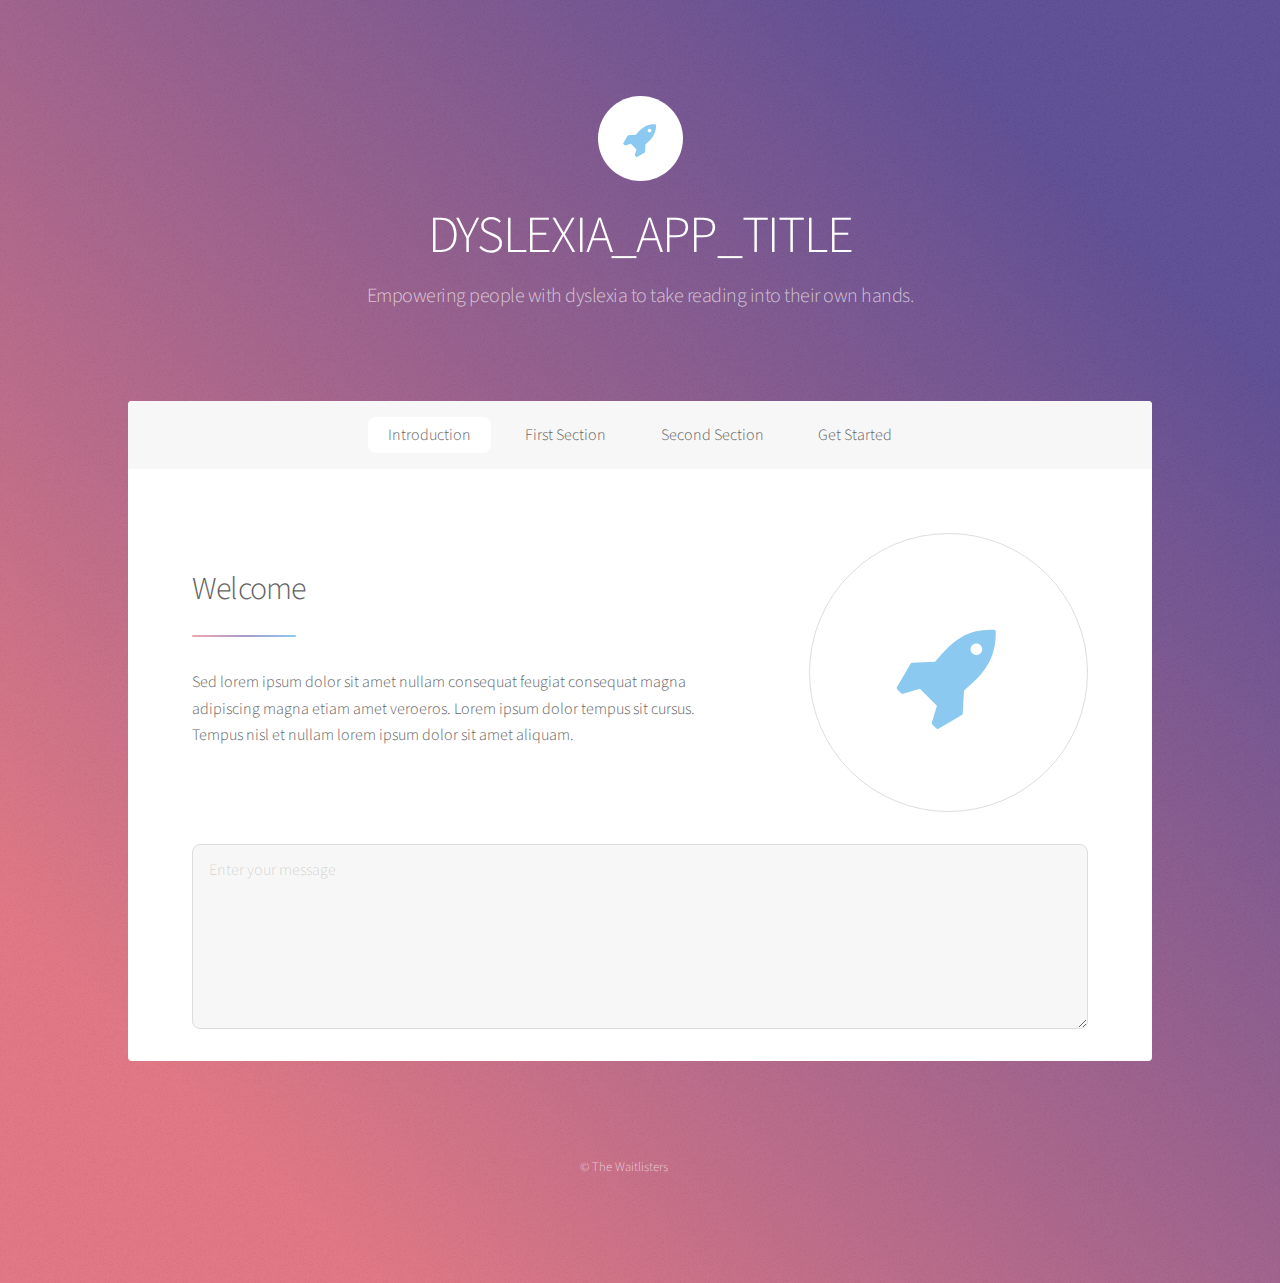
==== app.html @ 15034a8f "Integrated "Identity" template landing page" ====
<!DOCTYPE HTML>
<html>
	<head>
		<title>DYSLEXIA_APP_TITLE</title>
		<meta charset="utf-8" />
		<meta name="viewport" content="width=device-width, initial-scale=1, user-scalable=no" />
		<link rel="stylesheet" href="assets/css/main.css" />
		<noscript><link rel="stylesheet" href="assets/css/noscript.css" /></noscript>
	</head>
	<body class="is-preload">

		<!-- Wrapper -->
			<div id="wrapper">

				<!-- Header -->
					<header id="header" class="alt">
						<span class="logo"><img src="images/logo.svg" alt="" /></span>
						<h1>DYSLEXIA_APP_TITLE</h1>
						<p>Empowering people with dyslexia to take reading into their own hands.</p>
					</header>

				<!-- Nav -->
					<nav id="nav">
						<ul>
							<li><a href="#intro" class="active">Introduction</a></li>
							<li><a href="#first">First Section</a></li>
							<li><a href="#second">Second Section</a></li>
							<li><a href="#cta">Get Started</a></li>
						</ul>
					</nav>

				<!-- Main -->
					<div id="main">

						<!-- Introduction -->
							<section id="intro" class="main">
								<div class="spotlight">
									<div class="content">
										<header class="major">
											<h2>Welcome</h2>
										</header>
										<p>Sed lorem ipsum dolor sit amet nullam consequat feugiat consequat magna
										adipiscing magna etiam amet veroeros. Lorem ipsum dolor tempus sit cursus.
										Tempus nisl et nullam lorem ipsum dolor sit amet aliquam.</p>
										<ul class="actions">
											<!-- <li><a href="generic.html" class="button">Learn More</a></li> -->
										</ul>
									</div>
									<span class="image"><img src="images/logo.svg" alt="" /></span>
								</div>
								<div class="col-12">
									<textarea name="demo-message" id="demo-message" placeholder="Enter your message" rows="6"></textarea>
								</div>
							</section>

					</div>

				<!-- Footer -->
					<footer id="footer">
						<p class="copyright">&copy; The Waitlisters</p>
					</footer>

			</div>

		<!-- Scripts -->
			<script src="assets/js/jquery.min.js"></script>
			<script src="assets/js/jquery.scrollex.min.js"></script>
			<script src="assets/js/jquery.scrolly.min.js"></script>
			<script src="assets/js/browser.min.js"></script>
			<script src="assets/js/breakpoints.min.js"></script>
			<script src="assets/js/util.js"></script>
			<script src="assets/js/main.js"></script>

	</body>
</html>
---- assets/css/main.css ----
@import url(fontawesome-all.min.css);
@import 'https://fonts.googleapis.com/css?family=Source+Sans+Pro:300,400';

/*
	Stellar by HTML5 UP
	html5up.net | @ajlkn
	Free for personal and commercial use under the CCA 3.0 license (html5up.net/license)
*/

html, body, div, span, applet, object,
iframe, h1, h2, h3, h4, h5, h6, p, blockquote,
pre, a, abbr, acronym, address, big, cite,
code, del, dfn, em, img, ins, kbd, q, s, samp,
small, strike, strong, sub, sup, tt, var, b,
u, i, center, dl, dt, dd, ol, ul, li, fieldset,
form, label, legend, table, caption, tbody,
tfoot, thead, tr, th, td, article, aside,
canvas, details, embed, figure, figcaption,
footer, header, hgroup, menu, nav, output, ruby,
section, summary, time, mark, audio, video {
	margin: 0;
	padding: 0;
	border: 0;
	font-size: 100%;
	font: inherit;
	vertical-align: baseline;}

article, aside, details, figcaption, figure,
footer, header, hgroup, menu, nav, section {
	display: block;}

body {
	line-height: 1;
}

ol, ul {
	list-style: none;
}

blockquote, q {
	quotes: none;
}

	blockquote:before, blockquote:after, q:before, q:after {
		content: '';
		content: none;
	}

table {
	border-collapse: collapse;
	border-spacing: 0;
}

body {
	-webkit-text-size-adjust: none;
}

mark {
	background-color: transparent;
	color: inherit;
}

input::-moz-focus-inner {
	border: 0;
	padding: 0;
}

input, select, textarea {
	-moz-appearance: none;
	-webkit-appearance: none;
	-ms-appearance: none;
	appearance: none;
}

/* Basic */

	@-ms-viewport {
		width: device-width;
	}

	body {
		-ms-overflow-style: scrollbar;
	}

	@media screen and (max-width: 480px) {

		html, body {
			min-width: 320px;
		}

	}

	html {
		box-sizing: border-box;
	}

	*, *:before, *:after {
		box-sizing: inherit;
	}

	body {
		background-color: #935d8c;
		background-image: url("images/overlay.png"), -moz-linear-gradient(45deg, #e37682 15%, #5f4d93 85%);
		background-image: url("images/overlay.png"), -webkit-linear-gradient(45deg, #e37682 15%, #5f4d93 85%);
		background-image: url("images/overlay.png"), -ms-linear-gradient(45deg, #e37682 15%, #5f4d93 85%);
		background-image: url("images/overlay.png"), linear-gradient(45deg, #e37682 15%, #5f4d93 85%);
	}

		body.is-preload *, body.is-preload *:before, body.is-preload *:after {
			-moz-animation: none !important;
			-webkit-animation: none !important;
			-ms-animation: none !important;
			animation: none !important;
			-moz-transition: none !important;
			-webkit-transition: none !important;
			-ms-transition: none !important;
			transition: none !important;
		}

/* Type */

	body {
		background-color: #935d8c;
		color: rgba(255, 255, 255, 0.65);
	}

	body, input, select, textarea {
		font-family: "Source Sans Pro", Helvetica, sans-serif;
		font-size: 17pt;
		font-weight: 300;
		line-height: 1.65;
	}

		@media screen and (max-width: 1680px) {

			body, input, select, textarea {
				font-size: 14pt;
			}

		}

		@media screen and (max-width: 1280px) {

			body, input, select, textarea {
				font-size: 12pt;
			}

		}

		@media screen and (max-width: 360px) {

			body, input, select, textarea {
				font-size: 11pt;
			}

		}

	a {
		-moz-transition: color 0.2s ease, border-bottom 0.2s ease;
		-webkit-transition: color 0.2s ease, border-bottom 0.2s ease;
		-ms-transition: color 0.2s ease, border-bottom 0.2s ease;
		transition: color 0.2s ease, border-bottom 0.2s ease;
		text-decoration: none;
		border-bottom: dotted 1px;
		color: inherit;
	}

		a:hover {
			border-bottom-color: transparent;
		}

	strong, b {
		font-weight: 400;
	}

	em, i {
		font-style: italic;
	}

	p {
		margin: 0 0 2em 0;
	}

		p.content {
			-moz-columns: 20em 2;
			-webkit-columns: 20em 2;
			-ms-columns: 20em 2;
			columns: 20em 2;
			-moz-column-gap: 2em;
			-webkit-column-gap: 2em;
			-ms-column-gap: 2em;
			column-gap: 2em;
			text-align: justify;
		}

	h1, h2, h3, h4, h5, h6 {
		font-weight: 300;
		line-height: 1.5;
		margin: 0 0 0.7em 0;
		letter-spacing: -0.025em;
	}

		h1 a, h2 a, h3 a, h4 a, h5 a, h6 a {
			color: inherit;
			text-decoration: none;
		}

	h1 {
		font-size: 2.5em;
		line-height: 1.2;
	}

	h2 {
		font-size: 1.5em;
	}

	h3 {
		font-size: 1.25em;
	}

	h4 {
		font-size: 1.1em;
	}

	h5 {
		font-size: 0.9em;
	}

	h6 {
		font-size: 0.7em;
	}

	@media screen and (max-width: 736px) {

		h1 {
			font-size: 2em;
		}

	}

	sub {
		font-size: 0.8em;
		position: relative;
		top: 0.5em;
	}

	sup {
		font-size: 0.8em;
		position: relative;
		top: -0.5em;
	}

	blockquote {
		border-left: solid 4px;
		font-style: italic;
		margin: 0 0 2em 0;
		padding: 0.5em 0 0.5em 2em;
	}

	code {
		border-radius: 8px;
		border: solid 1px;
		font-family: "Courier New", monospace;
		font-size: 0.9em;
		margin: 0 0.25em;
		padding: 0.25em 0.65em;
	}

	pre {
		-webkit-overflow-scrolling: touch;
		font-family: "Courier New", monospace;
		font-size: 0.9em;
		margin: 0 0 2em 0;
	}

		pre code {
			display: block;
			line-height: 1.75;
			padding: 1em 1.5em;
			overflow-x: auto;
		}

	hr {
		border: 0;
		border-bottom: solid 1px;
		margin: 2em 0;
	}

		hr.major {
			margin: 3em 0;
		}

	.align-left {
		text-align: left;
	}

	.align-center {
		text-align: center;
	}

	.align-right {
		text-align: right;
	}

	input, select, textarea {
		color: #ffffff;
	}

	a:hover {
		color: #ffffff;
	}

	strong, b {
		color: #ffffff;
	}

	h1, h2, h3, h4, h5, h6 {
		color: #ffffff;
	}

	blockquote {
		border-left-color: rgba(255, 255, 255, 0.35);
	}

	code {
		background: rgba(255, 255, 255, 0.075);
		border-color: rgba(255, 255, 255, 0.35);
	}

	hr {
		border-bottom-color: rgba(255, 255, 255, 0.35);
	}

/* Row */

	.row {
		display: flex;
		flex-wrap: wrap;
		box-sizing: border-box;
		align-items: stretch;
	}

		.row > * {
			box-sizing: border-box;
		}

		.row.gtr-uniform > * > :last-child {
			margin-bottom: 0;
		}

		.row.aln-left {
			justify-content: flex-start;
		}

		.row.aln-center {
			justify-content: center;
		}

		.row.aln-right {
			justify-content: flex-end;
		}

		.row.aln-top {
			align-items: flex-start;
		}

		.row.aln-middle {
			align-items: center;
		}

		.row.aln-bottom {
			align-items: flex-end;
		}

		.row > .imp {
			order: -1;
		}

		.row > .col-1 {
			width: 8.33333%;
		}

		.row > .off-1 {
			margin-left: 8.33333%;
		}

		.row > .col-2 {
			width: 16.66667%;
		}

		.row > .off-2 {
			margin-left: 16.66667%;
		}

		.row > .col-3 {
			width: 25%;
		}

		.row > .off-3 {
			margin-left: 25%;
		}

		.row > .col-4 {
			width: 33.33333%;
		}

		.row > .off-4 {
			margin-left: 33.33333%;
		}

		.row > .col-5 {
			width: 41.66667%;
		}

		.row > .off-5 {
			margin-left: 41.66667%;
		}

		.row > .col-6 {
			width: 50%;
		}

		.row > .off-6 {
			margin-left: 50%;
		}

		.row > .col-7 {
			width: 58.33333%;
		}

		.row > .off-7 {
			margin-left: 58.33333%;
		}

		.row > .col-8 {
			width: 66.66667%;
		}

		.row > .off-8 {
			margin-left: 66.66667%;
		}

		.row > .col-9 {
			width: 75%;
		}

		.row > .off-9 {
			margin-left: 75%;
		}

		.row > .col-10 {
			width: 83.33333%;
		}

		.row > .off-10 {
			margin-left: 83.33333%;
		}

		.row > .col-11 {
			width: 91.66667%;
		}

		.row > .off-11 {
			margin-left: 91.66667%;
		}

		.row > .col-12 {
			width: 100%;
		}

		.row > .off-12 {
			margin-left: 100%;
		}

		.row.gtr-0 {
			margin-top: 0;
			margin-left: 0em;
		}

			.row.gtr-0 > * {
				padding: 0 0 0 0em;
			}

			.row.gtr-0.gtr-uniform {
				margin-top: 0em;
			}

				.row.gtr-0.gtr-uniform > * {
					padding-top: 0em;
				}

		.row.gtr-25 {
			margin-top: 0;
			margin-left: -0.375em;
		}

			.row.gtr-25 > * {
				padding: 0 0 0 0.375em;
			}

			.row.gtr-25.gtr-uniform {
				margin-top: -0.375em;
			}

				.row.gtr-25.gtr-uniform > * {
					padding-top: 0.375em;
				}

		.row.gtr-50 {
			margin-top: 0;
			margin-left: -0.75em;
		}

			.row.gtr-50 > * {
				padding: 0 0 0 0.75em;
			}

			.row.gtr-50.gtr-uniform {
				margin-top: -0.75em;
			}

				.row.gtr-50.gtr-uniform > * {
					padding-top: 0.75em;
				}

		.row {
			margin-top: 0;
			margin-left: -1.5em;
		}

			.row > * {
				padding: 0 0 0 1.5em;
			}

			.row.gtr-uniform {
				margin-top: -1.5em;
			}

				.row.gtr-uniform > * {
					padding-top: 1.5em;
				}

		.row.gtr-150 {
			margin-top: 0;
			margin-left: -2.25em;
		}

			.row.gtr-150 > * {
				padding: 0 0 0 2.25em;
			}

			.row.gtr-150.gtr-uniform {
				margin-top: -2.25em;
			}

				.row.gtr-150.gtr-uniform > * {
					padding-top: 2.25em;
				}

		.row.gtr-200 {
			margin-top: 0;
			margin-left: -3em;
		}

			.row.gtr-200 > * {
				padding: 0 0 0 3em;
			}

			.row.gtr-200.gtr-uniform {
				margin-top: -3em;
			}

				.row.gtr-200.gtr-uniform > * {
					padding-top: 3em;
				}

		@media screen and (max-width: 1680px) {

			.row {
				display: flex;
				flex-wrap: wrap;
				box-sizing: border-box;
				align-items: stretch;
			}

				.row > * {
					box-sizing: border-box;
				}

				.row.gtr-uniform > * > :last-child {
					margin-bottom: 0;
				}

				.row.aln-left {
					justify-content: flex-start;
				}

				.row.aln-center {
					justify-content: center;
				}

				.row.aln-right {
					justify-content: flex-end;
				}

				.row.aln-top {
					align-items: flex-start;
				}

				.row.aln-middle {
					align-items: center;
				}

				.row.aln-bottom {
					align-items: flex-end;
				}

				.row > .imp-xlarge {
					order: -1;
				}

				.row > .col-1-xlarge {
					width: 8.33333%;
				}

				.row > .off-1-xlarge {
					margin-left: 8.33333%;
				}

				.row > .col-2-xlarge {
					width: 16.66667%;
				}

				.row > .off-2-xlarge {
					margin-left: 16.66667%;
				}

				.row > .col-3-xlarge {
					width: 25%;
				}

				.row > .off-3-xlarge {
					margin-left: 25%;
				}

				.row > .col-4-xlarge {
					width: 33.33333%;
				}

				.row > .off-4-xlarge {
					margin-left: 33.33333%;
				}

				.row > .col-5-xlarge {
					width: 41.66667%;
				}

				.row > .off-5-xlarge {
					margin-left: 41.66667%;
				}

				.row > .col-6-xlarge {
					width: 50%;
				}

				.row > .off-6-xlarge {
					margin-left: 50%;
				}

				.row > .col-7-xlarge {
					width: 58.33333%;
				}

				.row > .off-7-xlarge {
					margin-left: 58.33333%;
				}

				.row > .col-8-xlarge {
					width: 66.66667%;
				}

				.row > .off-8-xlarge {
					margin-left: 66.66667%;
				}

				.row > .col-9-xlarge {
					width: 75%;
				}

				.row > .off-9-xlarge {
					margin-left: 75%;
				}

				.row > .col-10-xlarge {
					width: 83.33333%;
				}

				.row > .off-10-xlarge {
					margin-left: 83.33333%;
				}

				.row > .col-11-xlarge {
					width: 91.66667%;
				}

				.row > .off-11-xlarge {
					margin-left: 91.66667%;
				}

				.row > .col-12-xlarge {
					width: 100%;
				}

				.row > .off-12-xlarge {
					margin-left: 100%;
				}

				.row.gtr-0 {
					margin-top: 0;
					margin-left: 0em;
				}

					.row.gtr-0 > * {
						padding: 0 0 0 0em;
					}

					.row.gtr-0.gtr-uniform {
						margin-top: 0em;
					}

						.row.gtr-0.gtr-uniform > * {
							padding-top: 0em;
						}

				.row.gtr-25 {
					margin-top: 0;
					margin-left: -0.375em;
				}

					.row.gtr-25 > * {
						padding: 0 0 0 0.375em;
					}

					.row.gtr-25.gtr-uniform {
						margin-top: -0.375em;
					}

						.row.gtr-25.gtr-uniform > * {
							padding-top: 0.375em;
						}

				.row.gtr-50 {
					margin-top: 0;
					margin-left: -0.75em;
				}

					.row.gtr-50 > * {
						padding: 0 0 0 0.75em;
					}

					.row.gtr-50.gtr-uniform {
						margin-top: -0.75em;
					}

						.row.gtr-50.gtr-uniform > * {
							padding-top: 0.75em;
						}

				.row {
					margin-top: 0;
					margin-left: -1.5em;
				}

					.row > * {
						padding: 0 0 0 1.5em;
					}

					.row.gtr-uniform {
						margin-top: -1.5em;
					}

						.row.gtr-uniform > * {
							padding-top: 1.5em;
						}

				.row.gtr-150 {
					margin-top: 0;
					margin-left: -2.25em;
				}

					.row.gtr-150 > * {
						padding: 0 0 0 2.25em;
					}

					.row.gtr-150.gtr-uniform {
						margin-top: -2.25em;
					}

						.row.gtr-150.gtr-uniform > * {
							padding-top: 2.25em;
						}

				.row.gtr-200 {
					margin-top: 0;
					margin-left: -3em;
				}

					.row.gtr-200 > * {
						padding: 0 0 0 3em;
					}

					.row.gtr-200.gtr-uniform {
						margin-top: -3em;
					}

						.row.gtr-200.gtr-uniform > * {
							padding-top: 3em;
						}

		}

		@media screen and (max-width: 1280px) {

			.row {
				display: flex;
				flex-wrap: wrap;
				box-sizing: border-box;
				align-items: stretch;
			}

				.row > * {
					box-sizing: border-box;
				}

				.row.gtr-uniform > * > :last-child {
					margin-bottom: 0;
				}

				.row.aln-left {
					justify-content: flex-start;
				}

				.row.aln-center {
					justify-content: center;
				}

				.row.aln-right {
					justify-content: flex-end;
				}

				.row.aln-top {
					align-items: flex-start;
				}

				.row.aln-middle {
					align-items: center;
				}

				.row.aln-bottom {
					align-items: flex-end;
				}

				.row > .imp-large {
					order: -1;
				}

				.row > .col-1-large {
					width: 8.33333%;
				}

				.row > .off-1-large {
					margin-left: 8.33333%;
				}

				.row > .col-2-large {
					width: 16.66667%;
				}

				.row > .off-2-large {
					margin-left: 16.66667%;
				}

				.row > .col-3-large {
					width: 25%;
				}

				.row > .off-3-large {
					margin-left: 25%;
				}

				.row > .col-4-large {
					width: 33.33333%;
				}

				.row > .off-4-large {
					margin-left: 33.33333%;
				}

				.row > .col-5-large {
					width: 41.66667%;
				}

				.row > .off-5-large {
					margin-left: 41.66667%;
				}

				.row > .col-6-large {
					width: 50%;
				}

				.row > .off-6-large {
					margin-left: 50%;
				}

				.row > .col-7-large {
					width: 58.33333%;
				}

				.row > .off-7-large {
					margin-left: 58.33333%;
				}

				.row > .col-8-large {
					width: 66.66667%;
				}

				.row > .off-8-large {
					margin-left: 66.66667%;
				}

				.row > .col-9-large {
					width: 75%;
				}

				.row > .off-9-large {
					margin-left: 75%;
				}

				.row > .col-10-large {
					width: 83.33333%;
				}

				.row > .off-10-large {
					margin-left: 83.33333%;
				}

				.row > .col-11-large {
					width: 91.66667%;
				}

				.row > .off-11-large {
					margin-left: 91.66667%;
				}

				.row > .col-12-large {
					width: 100%;
				}

				.row > .off-12-large {
					margin-left: 100%;
				}

				.row.gtr-0 {
					margin-top: 0;
					margin-left: 0em;
				}

					.row.gtr-0 > * {
						padding: 0 0 0 0em;
					}

					.row.gtr-0.gtr-uniform {
						margin-top: 0em;
					}

						.row.gtr-0.gtr-uniform > * {
							padding-top: 0em;
						}

				.row.gtr-25 {
					margin-top: 0;
					margin-left: -0.375em;
				}

					.row.gtr-25 > * {
						padding: 0 0 0 0.375em;
					}

					.row.gtr-25.gtr-uniform {
						margin-top: -0.375em;
					}

						.row.gtr-25.gtr-uniform > * {
							padding-top: 0.375em;
						}

				.row.gtr-50 {
					margin-top: 0;
					margin-left: -0.75em;
				}

					.row.gtr-50 > * {
						padding: 0 0 0 0.75em;
					}

					.row.gtr-50.gtr-uniform {
						margin-top: -0.75em;
					}

						.row.gtr-50.gtr-uniform > * {
							padding-top: 0.75em;
						}

				.row {
					margin-top: 0;
					margin-left: -1.5em;
				}

					.row > * {
						padding: 0 0 0 1.5em;
					}

					.row.gtr-uniform {
						margin-top: -1.5em;
					}

						.row.gtr-uniform > * {
							padding-top: 1.5em;
						}

				.row.gtr-150 {
					margin-top: 0;
					margin-left: -2.25em;
				}

					.row.gtr-150 > * {
						padding: 0 0 0 2.25em;
					}

					.row.gtr-150.gtr-uniform {
						margin-top: -2.25em;
					}

						.row.gtr-150.gtr-uniform > * {
							padding-top: 2.25em;
						}

				.row.gtr-200 {
					margin-top: 0;
					margin-left: -3em;
				}

					.row.gtr-200 > * {
						padding: 0 0 0 3em;
					}

					.row.gtr-200.gtr-uniform {
						margin-top: -3em;
					}

						.row.gtr-200.gtr-uniform > * {
							padding-top: 3em;
						}

		}

		@media screen and (max-width: 980px) {

			.row {
				display: flex;
				flex-wrap: wrap;
				box-sizing: border-box;
				align-items: stretch;
			}

				.row > * {
					box-sizing: border-box;
				}

				.row.gtr-uniform > * > :last-child {
					margin-bottom: 0;
				}

				.row.aln-left {
					justify-content: flex-start;
				}

				.row.aln-center {
					justify-content: center;
				}

				.row.aln-right {
					justify-content: flex-end;
				}

				.row.aln-top {
					align-items: flex-start;
				}

				.row.aln-middle {
					align-items: center;
				}

				.row.aln-bottom {
					align-items: flex-end;
				}

				.row > .imp-medium {
					order: -1;
				}

				.row > .col-1-medium {
					width: 8.33333%;
				}

				.row > .off-1-medium {
					margin-left: 8.33333%;
				}

				.row > .col-2-medium {
					width: 16.66667%;
				}

				.row > .off-2-medium {
					margin-left: 16.66667%;
				}

				.row > .col-3-medium {
					width: 25%;
				}

				.row > .off-3-medium {
					margin-left: 25%;
				}

				.row > .col-4-medium {
					width: 33.33333%;
				}

				.row > .off-4-medium {
					margin-left: 33.33333%;
				}

				.row > .col-5-medium {
					width: 41.66667%;
				}

				.row > .off-5-medium {
					margin-left: 41.66667%;
				}

				.row > .col-6-medium {
					width: 50%;
				}

				.row > .off-6-medium {
					margin-left: 50%;
				}

				.row > .col-7-medium {
					width: 58.33333%;
				}

				.row > .off-7-medium {
					margin-left: 58.33333%;
				}

				.row > .col-8-medium {
					width: 66.66667%;
				}

				.row > .off-8-medium {
					margin-left: 66.66667%;
				}

				.row > .col-9-medium {
					width: 75%;
				}

				.row > .off-9-medium {
					margin-left: 75%;
				}

				.row > .col-10-medium {
					width: 83.33333%;
				}

				.row > .off-10-medium {
					margin-left: 83.33333%;
				}

				.row > .col-11-medium {
					width: 91.66667%;
				}

				.row > .off-11-medium {
					margin-left: 91.66667%;
				}

				.row > .col-12-medium {
					width: 100%;
				}

				.row > .off-12-medium {
					margin-left: 100%;
				}

				.row.gtr-0 {
					margin-top: 0;
					margin-left: 0em;
				}

					.row.gtr-0 > * {
						padding: 0 0 0 0em;
					}

					.row.gtr-0.gtr-uniform {
						margin-top: 0em;
					}

						.row.gtr-0.gtr-uniform > * {
							padding-top: 0em;
						}

				.row.gtr-25 {
					margin-top: 0;
					margin-left: -0.375em;
				}

					.row.gtr-25 > * {
						padding: 0 0 0 0.375em;
					}

					.row.gtr-25.gtr-uniform {
						margin-top: -0.375em;
					}

						.row.gtr-25.gtr-uniform > * {
							padding-top: 0.375em;
						}

				.row.gtr-50 {
					margin-top: 0;
					margin-left: -0.75em;
				}

					.row.gtr-50 > * {
						padding: 0 0 0 0.75em;
					}

					.row.gtr-50.gtr-uniform {
						margin-top: -0.75em;
					}

						.row.gtr-50.gtr-uniform > * {
							padding-top: 0.75em;
						}

				.row {
					margin-top: 0;
					margin-left: -1.5em;
				}

					.row > * {
						padding: 0 0 0 1.5em;
					}

					.row.gtr-uniform {
						margin-top: -1.5em;
					}

						.row.gtr-uniform > * {
							padding-top: 1.5em;
						}

				.row.gtr-150 {
					margin-top: 0;
					margin-left: -2.25em;
				}

					.row.gtr-150 > * {
						padding: 0 0 0 2.25em;
					}

					.row.gtr-150.gtr-uniform {
						margin-top: -2.25em;
					}

						.row.gtr-150.gtr-uniform > * {
							padding-top: 2.25em;
						}

				.row.gtr-200 {
					margin-top: 0;
					margin-left: -3em;
				}

					.row.gtr-200 > * {
						padding: 0 0 0 3em;
					}

					.row.gtr-200.gtr-uniform {
						margin-top: -3em;
					}

						.row.gtr-200.gtr-uniform > * {
							padding-top: 3em;
						}

		}

		@media screen and (max-width: 736px) {

			.row {
				display: flex;
				flex-wrap: wrap;
				box-sizing: border-box;
				align-items: stretch;
			}

				.row > * {
					box-sizing: border-box;
				}

				.row.gtr-uniform > * > :last-child {
					margin-bottom: 0;
				}

				.row.aln-left {
					justify-content: flex-start;
				}

				.row.aln-center {
					justify-content: center;
				}

				.row.aln-right {
					justify-content: flex-end;
				}

				.row.aln-top {
					align-items: flex-start;
				}

				.row.aln-middle {
					align-items: center;
				}

				.row.aln-bottom {
					align-items: flex-end;
				}

				.row > .imp-small {
					order: -1;
				}

				.row > .col-1-small {
					width: 8.33333%;
				}

				.row > .off-1-small {
					margin-left: 8.33333%;
				}

				.row > .col-2-small {
					width: 16.66667%;
				}

				.row > .off-2-small {
					margin-left: 16.66667%;
				}

				.row > .col-3-small {
					width: 25%;
				}

				.row > .off-3-small {
					margin-left: 25%;
				}

				.row > .col-4-small {
					width: 33.33333%;
				}

				.row > .off-4-small {
					margin-left: 33.33333%;
				}

				.row > .col-5-small {
					width: 41.66667%;
				}

				.row > .off-5-small {
					margin-left: 41.66667%;
				}

				.row > .col-6-small {
					width: 50%;
				}

				.row > .off-6-small {
					margin-left: 50%;
				}

				.row > .col-7-small {
					width: 58.33333%;
				}

				.row > .off-7-small {
					margin-left: 58.33333%;
				}

				.row > .col-8-small {
					width: 66.66667%;
				}

				.row > .off-8-small {
					margin-left: 66.66667%;
				}

				.row > .col-9-small {
					width: 75%;
				}

				.row > .off-9-small {
					margin-left: 75%;
				}

				.row > .col-10-small {
					width: 83.33333%;
				}

				.row > .off-10-small {
					margin-left: 83.33333%;
				}

				.row > .col-11-small {
					width: 91.66667%;
				}

				.row > .off-11-small {
					margin-left: 91.66667%;
				}

				.row > .col-12-small {
					width: 100%;
				}

				.row > .off-12-small {
					margin-left: 100%;
				}

				.row.gtr-0 {
					margin-top: 0;
					margin-left: 0em;
				}

					.row.gtr-0 > * {
						padding: 0 0 0 0em;
					}

					.row.gtr-0.gtr-uniform {
						margin-top: 0em;
					}

						.row.gtr-0.gtr-uniform > * {
							padding-top: 0em;
						}

				.row.gtr-25 {
					margin-top: 0;
					margin-left: -0.25em;
				}

					.row.gtr-25 > * {
						padding: 0 0 0 0.25em;
					}

					.row.gtr-25.gtr-uniform {
						margin-top: -0.25em;
					}

						.row.gtr-25.gtr-uniform > * {
							padding-top: 0.25em;
						}

				.row.gtr-50 {
					margin-top: 0;
					margin-left: -0.5em;
				}

					.row.gtr-50 > * {
						padding: 0 0 0 0.5em;
					}

					.row.gtr-50.gtr-uniform {
						margin-top: -0.5em;
					}

						.row.gtr-50.gtr-uniform > * {
							padding-top: 0.5em;
						}

				.row {
					margin-top: 0;
					margin-left: -1em;
				}

					.row > * {
						padding: 0 0 0 1em;
					}

					.row.gtr-uniform {
						margin-top: -1em;
					}

						.row.gtr-uniform > * {
							padding-top: 1em;
						}

				.row.gtr-150 {
					margin-top: 0;
					margin-left: -1.5em;
				}

					.row.gtr-150 > * {
						padding: 0 0 0 1.5em;
					}

					.row.gtr-150.gtr-uniform {
						margin-top: -1.5em;
					}

						.row.gtr-150.gtr-uniform > * {
							padding-top: 1.5em;
						}

				.row.gtr-200 {
					margin-top: 0;
					margin-left: -2em;
				}

					.row.gtr-200 > * {
						padding: 0 0 0 2em;
					}

					.row.gtr-200.gtr-uniform {
						margin-top: -2em;
					}

						.row.gtr-200.gtr-uniform > * {
							padding-top: 2em;
						}

		}

		@media screen and (max-width: 480px) {

			.row {
				display: flex;
				flex-wrap: wrap;
				box-sizing: border-box;
				align-items: stretch;
			}

				.row > * {
					box-sizing: border-box;
				}

				.row.gtr-uniform > * > :last-child {
					margin-bottom: 0;
				}

				.row.aln-left {
					justify-content: flex-start;
				}

				.row.aln-center {
					justify-content: center;
				}

				.row.aln-right {
					justify-content: flex-end;
				}

				.row.aln-top {
					align-items: flex-start;
				}

				.row.aln-middle {
					align-items: center;
				}

				.row.aln-bottom {
					align-items: flex-end;
				}

				.row > .imp-xsmall {
					order: -1;
				}

				.row > .col-1-xsmall {
					width: 8.33333%;
				}

				.row > .off-1-xsmall {
					margin-left: 8.33333%;
				}

				.row > .col-2-xsmall {
					width: 16.66667%;
				}

				.row > .off-2-xsmall {
					margin-left: 16.66667%;
				}

				.row > .col-3-xsmall {
					width: 25%;
				}

				.row > .off-3-xsmall {
					margin-left: 25%;
				}

				.row > .col-4-xsmall {
					width: 33.33333%;
				}

				.row > .off-4-xsmall {
					margin-left: 33.33333%;
				}

				.row > .col-5-xsmall {
					width: 41.66667%;
				}

				.row > .off-5-xsmall {
					margin-left: 41.66667%;
				}

				.row > .col-6-xsmall {
					width: 50%;
				}

				.row > .off-6-xsmall {
					margin-left: 50%;
				}

				.row > .col-7-xsmall {
					width: 58.33333%;
				}

				.row > .off-7-xsmall {
					margin-left: 58.33333%;
				}

				.row > .col-8-xsmall {
					width: 66.66667%;
				}

				.row > .off-8-xsmall {
					margin-left: 66.66667%;
				}

				.row > .col-9-xsmall {
					width: 75%;
				}

				.row > .off-9-xsmall {
					margin-left: 75%;
				}

				.row > .col-10-xsmall {
					width: 83.33333%;
				}

				.row > .off-10-xsmall {
					margin-left: 83.33333%;
				}

				.row > .col-11-xsmall {
					width: 91.66667%;
				}

				.row > .off-11-xsmall {
					margin-left: 91.66667%;
				}

				.row > .col-12-xsmall {
					width: 100%;
				}

				.row > .off-12-xsmall {
					margin-left: 100%;
				}

				.row.gtr-0 {
					margin-top: 0;
					margin-left: 0em;
				}

					.row.gtr-0 > * {
						padding: 0 0 0 0em;
					}

					.row.gtr-0.gtr-uniform {
						margin-top: 0em;
					}

						.row.gtr-0.gtr-uniform > * {
							padding-top: 0em;
						}

				.row.gtr-25 {
					margin-top: 0;
					margin-left: -0.3125em;
				}

					.row.gtr-25 > * {
						padding: 0 0 0 0.3125em;
					}

					.row.gtr-25.gtr-uniform {
						margin-top: -0.3125em;
					}

						.row.gtr-25.gtr-uniform > * {
							padding-top: 0.3125em;
						}

				.row.gtr-50 {
					margin-top: 0;
					margin-left: -0.625em;
				}

					.row.gtr-50 > * {
						padding: 0 0 0 0.625em;
					}

					.row.gtr-50.gtr-uniform {
						margin-top: -0.625em;
					}

						.row.gtr-50.gtr-uniform > * {
							padding-top: 0.625em;
						}

				.row {
					margin-top: 0;
					margin-left: -1.25em;
				}

					.row > * {
						padding: 0 0 0 1.25em;
					}

					.row.gtr-uniform {
						margin-top: -1.25em;
					}

						.row.gtr-uniform > * {
							padding-top: 1.25em;
						}

				.row.gtr-150 {
					margin-top: 0;
					margin-left: -1.875em;
				}

					.row.gtr-150 > * {
						padding: 0 0 0 1.875em;
					}

					.row.gtr-150.gtr-uniform {
						margin-top: -1.875em;
					}

						.row.gtr-150.gtr-uniform > * {
							padding-top: 1.875em;
						}

				.row.gtr-200 {
					margin-top: 0;
					margin-left: -2.5em;
				}

					.row.gtr-200 > * {
						padding: 0 0 0 2.5em;
					}

					.row.gtr-200.gtr-uniform {
						margin-top: -2.5em;
					}

						.row.gtr-200.gtr-uniform > * {
							padding-top: 2.5em;
						}

		}

/* Box */

	.box {
		border-radius: 8px;
		border: solid;
		margin-bottom: 2em;
		padding: 1.5em;
	}

		.box > :last-child,
		.box > :last-child > :last-child,
		.box > :last-child > :last-child > :last-child {
			margin-bottom: 0;
		}

		.box.alt {
			border: 0;
			border-radius: 0;
			padding: 0;
		}

	.box {
		border-color: rgba(255, 255, 255, 0.35);
	}

/* Button */

	input[type="submit"],
	input[type="reset"],
	input[type="button"],
	button,
	.button {
		-moz-appearance: none;
		-webkit-appearance: none;
		-ms-appearance: none;
		appearance: none;
		-moz-transition: background-color 0.2s ease-in-out, color 0.2s ease-in-out;
		-webkit-transition: background-color 0.2s ease-in-out, color 0.2s ease-in-out;
		-ms-transition: background-color 0.2s ease-in-out, color 0.2s ease-in-out;
		transition: background-color 0.2s ease-in-out, color 0.2s ease-in-out;
		border-radius: 8px;
		border: 0;
		cursor: pointer;
		display: inline-block;
		font-weight: 300;
		height: 2.75em;
		line-height: 2.75em;
		min-width: 9.25em;
		padding: 0 1.5em;
		text-align: center;
		text-decoration: none;
		white-space: nowrap;
	}

		input[type="submit"].icon,
		input[type="reset"].icon,
		input[type="button"].icon,
		button.icon,
		.button.icon {
			padding-left: 1.35em;
		}

			input[type="submit"].icon:before,
			input[type="reset"].icon:before,
			input[type="button"].icon:before,
			button.icon:before,
			.button.icon:before {
				margin-right: 0.5em;
			}

		input[type="submit"].fit,
		input[type="reset"].fit,
		input[type="button"].fit,
		button.fit,
		.button.fit {
			width: 100%;
		}

		input[type="submit"].small,
		input[type="reset"].small,
		input[type="button"].small,
		button.small,
		.button.small {
			font-size: 0.8em;
		}

		input[type="submit"].large,
		input[type="reset"].large,
		input[type="button"].large,
		button.large,
		.button.large {
			font-size: 1.35em;
		}

		input[type="submit"].disabled, input[type="submit"]:disabled,
		input[type="reset"].disabled,
		input[type="reset"]:disabled,
		input[type="button"].disabled,
		input[type="button"]:disabled,
		button.disabled,
		button:disabled,
		.button.disabled,
		.button:disabled {
			pointer-events: none;
			opacity: 0.25;
		}

		@media screen and (max-width: 736px) {

			input[type="submit"],
			input[type="reset"],
			input[type="button"],
			button,
			.button {
				min-width: 0;
			}

		}

	input[type="submit"],
	input[type="reset"],
	input[type="button"],
	button,
	.button {
		background-color: transparent;
		box-shadow: inset 0 0 0 1px rgba(255, 255, 255, 0.35);
		color: #ffffff !important;
	}

		input[type="submit"]:hover,
		input[type="reset"]:hover,
		input[type="button"]:hover,
		button:hover,
		.button:hover {
			background-color: rgba(255, 255, 255, 0.075);
		}

		input[type="submit"]:active,
		input[type="reset"]:active,
		input[type="button"]:active,
		button:active,
		.button:active {
			background-color: rgba(255, 255, 255, 0.2);
		}

		input[type="submit"].icon:before,
		input[type="reset"].icon:before,
		input[type="button"].icon:before,
		button.icon:before,
		.button.icon:before {
			color: rgba(255, 255, 255, 0.5);
		}

		input[type="submit"].primary,
		input[type="reset"].primary,
		input[type="button"].primary,
		button.primary,
		.button.primary {
			background-color: #8cc9f0;
			color: #ffffff !important;
			box-shadow: none;
		}

			input[type="submit"].primary:hover,
			input[type="reset"].primary:hover,
			input[type="button"].primary:hover,
			button.primary:hover,
			.button.primary:hover {
				background-color: #9acff2;
			}

			input[type="submit"].primary:active,
			input[type="reset"].primary:active,
			input[type="button"].primary:active,
			button.primary:active,
			.button.primary:active {
				background-color: #7ec3ee;
			}

			input[type="submit"].primary.icon:before,
			input[type="reset"].primary.icon:before,
			input[type="button"].primary.icon:before,
			button.primary.icon:before,
			.button.primary.icon:before {
				color: #ffffff !important;
			}

/* Form */

	form {
		margin: 0 0 2em 0;
	}

	label {
		display: block;
		font-size: 0.9em;
		font-weight: 400;
		margin: 0 0 1em 0;
	}

	input[type="text"],
	input[type="password"],
	input[type="email"],
	select,
	textarea {
		-moz-appearance: none;
		-webkit-appearance: none;
		-ms-appearance: none;
		appearance: none;
		border-radius: 8px;
		border: solid 1px;
		color: inherit;
		display: block;
		outline: 0;
		padding: 0 1em;
		text-decoration: none;
		width: 100%;
	}

		input[type="text"]:invalid,
		input[type="password"]:invalid,
		input[type="email"]:invalid,
		select:invalid,
		textarea:invalid {
			box-shadow: none;
		}

	select {
		background-size: 1.25rem;
		background-repeat: no-repeat;
		background-position: calc(100% - 1rem) center;
		height: 2.75em;
		padding-right: 2.75em;
		text-overflow: ellipsis;
	}

		select:focus::-ms-value {
			background-color: transparent;
		}

		select::-ms-expand {
			display: none;
		}

	input[type="text"],
	input[type="password"],
	input[type="email"],
	select {
		height: 2.75em;
	}

	textarea {
		padding: 0.75em 1em;
	}

	input[type="checkbox"],
	input[type="radio"] {
		-moz-appearance: none;
		-webkit-appearance: none;
		-ms-appearance: none;
		appearance: none;
		display: block;
		float: left;
		margin-right: -2em;
		opacity: 0;
		width: 1em;
		z-index: -1;
	}

		input[type="checkbox"] + label,
		input[type="radio"] + label {
			text-decoration: none;
			cursor: pointer;
			display: inline-block;
			font-size: 1em;
			font-weight: 300;
			padding-left: 2.4em;
			padding-right: 0.75em;
			position: relative;
		}

			input[type="checkbox"] + label:before,
			input[type="radio"] + label:before {
				-moz-osx-font-smoothing: grayscale;
				-webkit-font-smoothing: antialiased;
				display: inline-block;
				font-style: normal;
				font-variant: normal;
				text-rendering: auto;
				line-height: 1;
				text-transform: none !important;
				font-family: 'Font Awesome 5 Free';
				font-weight: 900;
			}

			input[type="checkbox"] + label:before,
			input[type="radio"] + label:before {
				border-radius: 8px;
				border: solid 1px;
				content: '';
				display: inline-block;
				font-size: 0.8em;
				height: 2.0625em;
				left: 0;
				line-height: 2.0625em;
				position: absolute;
				text-align: center;
				top: 0;
				width: 2.0625em;
			}

		input[type="checkbox"]:checked + label:before,
		input[type="radio"]:checked + label:before {
			content: '\f00c';
		}

	input[type="checkbox"] + label:before {
		border-radius: 8px;
	}

	input[type="radio"] + label:before {
		border-radius: 100%;
	}

	::-webkit-input-placeholder {
		opacity: 1.0;
	}

	:-moz-placeholder {
		opacity: 1.0;
	}

	::-moz-placeholder {
		opacity: 1.0;
	}

	:-ms-input-placeholder {
		opacity: 1.0;
	}

	label {
		color: #ffffff;
	}

	input[type="text"],
	input[type="password"],
	input[type="email"],
	select,
	textarea {
		background-color: rgba(255, 255, 255, 0.075);
		border-color: rgba(255, 255, 255, 0.35);
	}

		input[type="text"]:focus,
		input[type="password"]:focus,
		input[type="email"]:focus,
		select:focus,
		textarea:focus {
			border-color: #8cc9f0;
			box-shadow: 0 0 0 1px #8cc9f0;
		}

	select {
		background-image: url("data:image/svg+xml;charset=utf8,%3Csvg xmlns='http://www.w3.org/2000/svg' width='40' height='40' preserveAspectRatio='none' viewBox='0 0 40 40'%3E%3Cpath d='M9.4,12.3l10.4,10.4l10.4-10.4c0.2-0.2,0.5-0.4,0.9-0.4c0.3,0,0.6,0.1,0.9,0.4l3.3,3.3c0.2,0.2,0.4,0.5,0.4,0.9 c0,0.4-0.1,0.6-0.4,0.9L20.7,31.9c-0.2,0.2-0.5,0.4-0.9,0.4c-0.3,0-0.6-0.1-0.9-0.4L4.3,17.3c-0.2-0.2-0.4-0.5-0.4-0.9 c0-0.4,0.1-0.6,0.4-0.9l3.3-3.3c0.2-0.2,0.5-0.4,0.9-0.4S9.1,12.1,9.4,12.3z' fill='rgba(255, 255, 255, 0.35)' /%3E%3C/svg%3E");
	}

		select option {
			color: #ffffff;
			background: #935d8c;
		}

	input[type="checkbox"] + label,
	input[type="radio"] + label {
		color: rgba(255, 255, 255, 0.65);
	}

		input[type="checkbox"] + label:before,
		input[type="radio"] + label:before {
			background: rgba(255, 255, 255, 0.075);
			border-color: rgba(255, 255, 255, 0.35);
		}

	input[type="checkbox"]:checked + label:before,
	input[type="radio"]:checked + label:before {
		background-color: #ffffff;
		border-color: #ffffff;
		color: #935d8c;
	}

	input[type="checkbox"]:focus + label:before,
	input[type="radio"]:focus + label:before {
		border-color: #8cc9f0;
		box-shadow: 0 0 0 1px #8cc9f0;
	}

	::-webkit-input-placeholder {
		color: rgba(255, 255, 255, 0.5) !important;
	}

	:-moz-placeholder {
		color: rgba(255, 255, 255, 0.5) !important;
	}

	::-moz-placeholder {
		color: rgba(255, 255, 255, 0.5) !important;
	}

	:-ms-input-placeholder {
		color: rgba(255, 255, 255, 0.5) !important;
	}

	.formerize-placeholder {
		color: rgba(255, 255, 255, 0.5) !important;
	}

/* Icon */

	.icon {
		text-decoration: none;
		-moz-transition: background-color 0.2s ease-in-out, color 0.2s ease-in-out;
		-webkit-transition: background-color 0.2s ease-in-out, color 0.2s ease-in-out;
		-ms-transition: background-color 0.2s ease-in-out, color 0.2s ease-in-out;
		transition: background-color 0.2s ease-in-out, color 0.2s ease-in-out;
		border-bottom: none;
		position: relative;
	}

		.icon:before {
			-moz-osx-font-smoothing: grayscale;
			-webkit-font-smoothing: antialiased;
			display: inline-block;
			font-style: normal;
			font-variant: normal;
			text-rendering: auto;
			line-height: 1;
			text-transform: none !important;
			font-family: 'Font Awesome 5 Free';
			font-weight: 400;
		}

		.icon > .label {
			display: none;
		}

		.icon:before {
			line-height: solid;
		}

		.icon.solid:before {
			font-weight: 900;
		}

		.icon.brands:before {
			font-family: 'Font Awesome 5 Brands';
		}

		.icon.major {
			border: solid 1px;
			display: inline-block;
			border-radius: 100%;
			padding: 0.65em;
			margin: 0 0 2em 0;
			cursor: default;
		}

			.icon.major:before {
				display: inline-block;
				font-size: 6.25rem;
				width: 2.25em;
				height: 2.25em;
				line-height: 2.2em;
				border-radius: 100%;
				border: solid 1px;
				text-align: center;
			}

		.icon.alt {
			display: inline-block;
			border: solid 1px;
			border-radius: 100%;
		}

			.icon.alt:before {
				display: block;
				font-size: 1.25em;
				width: 2em;
				height: 2em;
				text-align: center;
				line-height: 2em;
			}

		.icon.style1 {
			color: #efa8b0;
		}

		.icon.style2 {
			color: #c79cc8;
		}

		.icon.style3 {
			color: #a89cc8;
		}

		.icon.style4 {
			color: #9bb2e1;
		}

		.icon.style5 {
			color: #8cc9f0;
		}

		@media screen and (max-width: 1680px) {

			.icon.major:before {
				font-size: 5.5rem;
			}

		}

		@media screen and (max-width: 1280px) {

			.icon.major:before {
				font-size: 4.75rem;
			}

		}

		@media screen and (max-width: 736px) {

			.icon.major {
				margin: 0 0 1.5em 0;
				padding: 0.35em;
			}

				.icon.major:before {
					font-size: 3.5rem;
				}

		}

	.icon.major {
		border-color: rgba(255, 255, 255, 0.35);
	}

		.icon.major:before {
			border-color: rgba(255, 255, 255, 0.35);
		}

	.icon.alt {
		border-color: rgba(255, 255, 255, 0.35);
		color: #ffffff;
	}

		.icon.alt:hover {
			background-color: rgba(255, 255, 255, 0.075);
		}

		.icon.alt:active {
			background-color: rgba(255, 255, 255, 0.2);
		}

/* Image */

	.image {
		border-radius: 8px;
		border: 0;
		display: inline-block;
		position: relative;
	}

		.image img {
			border-radius: 8px;
			display: block;
		}

		.image.left, .image.right {
			max-width: 40%;
		}

			.image.left img, .image.right img {
				width: 100%;
			}

		.image.left {
			float: left;
			margin: 0 1.5em 1em 0;
			top: 0.25em;
		}

		.image.right {
			float: right;
			margin: 0 0 1em 1.5em;
			top: 0.25em;
		}

		.image.fit {
			display: block;
			margin: 0 0 2em 0;
			width: 100%;
		}

			.image.fit img {
				width: 100%;
			}

		.image.main {
			display: block;
			margin: 0 0 3em 0;
			width: 100%;
		}

			.image.main img {
				width: 100%;
			}

/* List */

	ol {
		list-style: decimal;
		margin: 0 0 2em 0;
		padding-left: 1.25em;
	}

		ol li {
			padding-left: 0.25em;
		}

	ul {
		list-style: disc;
		margin: 0 0 2em 0;
		padding-left: 1em;
	}

		ul li {
			padding-left: 0.5em;
		}

		ul.alt {
			list-style: none;
			padding-left: 0;
		}

			ul.alt li {
				border-top: solid 1px;
				padding: 0.5em 0;
			}

				ul.alt li:first-child {
					border-top: 0;
					padding-top: 0;
				}

	dl {
		margin: 0 0 2em 0;
	}

		dl dt {
			display: block;
			font-weight: 400;
			margin: 0 0 1em 0;
		}

		dl dd {
			margin-left: 2em;
		}

		dl.alt dt {
			display: block;
			width: 3em;
			margin: 0;
			clear: left;
			float: left;
		}

		dl.alt dd {
			margin: 0 0 0.85em 5.5em;
		}

		dl.alt:after {
			content: '';
			display: block;
			clear: both;
		}

	ul.alt li {
		border-top-color: rgba(255, 255, 255, 0.35);
	}

	dl dt {
		color: #ffffff;
	}

/* Actions */

	ul.actions {
		display: -moz-flex;
		display: -webkit-flex;
		display: -ms-flex;
		display: flex;
		cursor: default;
		list-style: none;
		margin-left: -1em;
		padding-left: 0;
	}

		ul.actions li {
			padding: 0 0 0 1em;
			vertical-align: middle;
		}

		ul.actions.special {
			-moz-justify-content: center;
			-webkit-justify-content: center;
			-ms-justify-content: center;
			justify-content: center;
			width: 100%;
			margin-left: 0;
		}

			ul.actions.special li:first-child {
				padding-left: 0;
			}

		ul.actions.stacked {
			-moz-flex-direction: column;
			-webkit-flex-direction: column;
			-ms-flex-direction: column;
			flex-direction: column;
			margin-left: 0;
		}

			ul.actions.stacked li {
				padding: 1.3em 0 0 0;
			}

				ul.actions.stacked li:first-child {
					padding-top: 0;
				}

		ul.actions.fit {
			width: calc(100% + 1em);
		}

			ul.actions.fit li {
				-moz-flex-grow: 1;
				-webkit-flex-grow: 1;
				-ms-flex-grow: 1;
				flex-grow: 1;
				-moz-flex-shrink: 1;
				-webkit-flex-shrink: 1;
				-ms-flex-shrink: 1;
				flex-shrink: 1;
				width: 100%;
			}

				ul.actions.fit li > * {
					width: 100%;
				}

			ul.actions.fit.stacked {
				width: 100%;
			}

		@media screen and (max-width: 480px) {

			ul.actions:not(.fixed) {
				-moz-flex-direction: column;
				-webkit-flex-direction: column;
				-ms-flex-direction: column;
				flex-direction: column;
				margin-left: 0;
				width: 100% !important;
			}

				ul.actions:not(.fixed) li {
					-moz-flex-grow: 1;
					-webkit-flex-grow: 1;
					-ms-flex-grow: 1;
					flex-grow: 1;
					-moz-flex-shrink: 1;
					-webkit-flex-shrink: 1;
					-ms-flex-shrink: 1;
					flex-shrink: 1;
					padding: 1em 0 0 0;
					text-align: center;
					width: 100%;
				}

					ul.actions:not(.fixed) li > * {
						width: 100%;
					}

					ul.actions:not(.fixed) li:first-child {
						padding-top: 0;
					}

					ul.actions:not(.fixed) li input[type="submit"],
					ul.actions:not(.fixed) li input[type="reset"],
					ul.actions:not(.fixed) li input[type="button"],
					ul.actions:not(.fixed) li button,
					ul.actions:not(.fixed) li .button {
						width: 100%;
					}

						ul.actions:not(.fixed) li input[type="submit"].icon:before,
						ul.actions:not(.fixed) li input[type="reset"].icon:before,
						ul.actions:not(.fixed) li input[type="button"].icon:before,
						ul.actions:not(.fixed) li button.icon:before,
						ul.actions:not(.fixed) li .button.icon:before {
							margin-left: -0.5rem;
						}

		}

/* Icons */

	ul.icons {
		cursor: default;
		list-style: none;
		padding-left: 0;
	}

		ul.icons li {
			display: inline-block;
			padding: 0 0.65em 0 0;
		}

			ul.icons li:last-child {
				padding-right: 0 !important;
			}

/* Section/Article */

	section.special, article.special {
		text-align: center;
	}

	header.major {
		margin-bottom: 3em;
	}

		header.major h2 {
			font-size: 2em;
		}

			header.major h2:after {
				display: block;
				content: '';
				width: 3.25em;
				height: 2px;
				margin: 0.7em 0 1em 0;
				border-radius: 2px;
			}

				section.special header.major h2:after, article.special header.major h2:after {
					margin-left: auto;
					margin-right: auto;
				}

		header.major p {
			font-size: 1.25em;
			letter-spacing: -0.025em;
		}

		header.major.special {
			text-align: center;
		}

			header.major.special h2:after {
				margin-left: auto;
				margin-right: auto;
			}

	footer.major {
		margin-top: 3em;
	}

	@media screen and (max-width: 736px) {

		header.major {
			margin-bottom: 0;
		}

			header.major h2 {
				font-size: 1.5em;
			}

			header.major p {
				font-size: 1em;
				letter-spacing: 0;
			}

				header.major p br {
					display: none;
				}

		footer.major {
			margin-top: 0;
		}

	}

	header.major h2:after {
		background-color: rgba(255, 255, 255, 0.35);
	}

/* Table */

	.table-wrapper {
		-webkit-overflow-scrolling: touch;
		overflow-x: auto;
	}

	table {
		margin: 0 0 2em 0;
		width: 100%;
	}

		table tbody tr {
			border: solid 1px;
			border-left: 0;
			border-right: 0;
		}

		table td {
			padding: 0.75em 0.75em;
		}

		table th {
			font-size: 0.9em;
			font-weight: 400;
			padding: 0 0.75em 0.75em 0.75em;
			text-align: left;
		}

		table thead {
			border-bottom: solid 2px;
		}

		table tfoot {
			border-top: solid 2px;
		}

		table.alt {
			border-collapse: separate;
		}

			table.alt tbody tr td {
				border: solid 1px;
				border-left-width: 0;
				border-top-width: 0;
			}

				table.alt tbody tr td:first-child {
					border-left-width: 1px;
				}

			table.alt tbody tr:first-child td {
				border-top-width: 1px;
			}

			table.alt thead {
				border-bottom: 0;
			}

			table.alt tfoot {
				border-top: 0;
			}

	table tbody tr {
		border-color: rgba(255, 255, 255, 0.35);
	}

		table tbody tr:nth-child(2n + 1) {
			background-color: rgba(255, 255, 255, 0.075);
		}

	table th {
		color: #ffffff;
	}

	table thead {
		border-bottom-color: rgba(255, 255, 255, 0.35);
	}

	table tfoot {
		border-top-color: rgba(255, 255, 255, 0.35);
	}

	table.alt tbody tr td {
		border-color: rgba(255, 255, 255, 0.35);
	}

/* Features */

	.features {
		display: -moz-flex;
		display: -webkit-flex;
		display: -ms-flex;
		display: flex;
		-moz-flex-wrap: wrap;
		-webkit-flex-wrap: wrap;
		-ms-flex-wrap: wrap;
		flex-wrap: wrap;
		-moz-justify-content: center;
		-webkit-justify-content: center;
		-ms-justify-content: center;
		justify-content: center;
		width: calc(100% + 2em);
		margin: 0 0 3em -2em;
		padding: 0;
		list-style: none;
	}

		.features li {
			width: calc(33.33333% - 2em);
			margin-left: 2em;
			margin-top: 3em;
			padding: 0;
		}

			.features li:nth-child(1), .features li:nth-child(2), .features li:nth-child(3) {
				margin-top: 0;
			}

			.features li > :last-child {
				margin-bottom: 0;
			}

		@media screen and (max-width: 980px) {

			.features li {
				width: calc(50% - 2em);
			}

				.features li:nth-child(3) {
					margin-top: 3em;
				}

		}

		@media screen and (max-width: 736px) {

			.features {
				width: 100%;
				margin: 0 0 2em 0;
			}

				.features li {
					width: 100%;
					margin-left: 0;
					margin-top: 2em;
				}

					.features li:nth-child(2), .features li:nth-child(3) {
						margin-top: 2em;
					}

		}

/* Statistics */

	.statistics {
		display: -moz-flex;
		display: -webkit-flex;
		display: -ms-flex;
		display: flex;
		width: 100%;
		margin: 0 0 3em 0;
		padding: 0;
		list-style: none;
		cursor: default;
	}

		.statistics li {
			-moz-flex: 1;
			-webkit-flex: 1;
			-ms-flex: 1;
			flex: 1;
			padding: 1.5em;
			color: #ffffff;
			text-align: center;
		}

			.statistics li.style1 {
				background-color: #efa8b0;
			}

			.statistics li.style2 {
				background-color: #c79cc8;
			}

			.statistics li.style3 {
				background-color: #a89cc8;
			}

			.statistics li.style4 {
				background-color: #9bb2e1;
			}

			.statistics li.style5 {
				background-color: #8cc9f0;
			}

			.statistics li strong, .statistics li b {
				display: block;
				font-size: 2em;
				line-height: 1.1;
				color: inherit !important;
				font-weight: 300;
				letter-spacing: -0.025em;
			}

			.statistics li:first-child {
				border-top-left-radius: 8px;
				border-bottom-left-radius: 8px;
			}

			.statistics li:last-child {
				border-top-right-radius: 8px;
				border-bottom-right-radius: 8px;
			}

			.statistics li .icon {
				display: inline-block;
			}

				.statistics li .icon:before {
					font-size: 2.75rem;
					line-height: 1.3;
				}

		@media screen and (max-width: 980px) {

			.statistics li strong, .statistics li b {
				font-size: 1.5em;
			}

		}

		@media screen and (max-width: 736px) {

			.statistics {
				display: block;
				width: 20em;
				max-width: 100%;
				margin: 0 auto 2em auto;
			}

				.statistics li:first-child {
					border-bottom-left-radius: 0;
					border-top-right-radius: 8px;
				}

				.statistics li:last-child {
					border-top-right-radius: 0;
					border-bottom-left-radius: 8px;
				}

				.statistics li .icon:before {
					font-size: 3.75rem;
				}

				.statistics li strong, .statistics li b {
					font-size: 2.5em;
				}

		}

/* Spotlight */

	.spotlight {
		display: -moz-flex;
		display: -webkit-flex;
		display: -ms-flex;
		display: flex;
		-moz-align-items: center;
		-webkit-align-items: center;
		-ms-align-items: center;
		align-items: center;
		margin: 0 0 2em 0;
	}

		.spotlight .content {
			-moz-flex: 1;
			-webkit-flex: 1;
			-ms-flex: 1;
			flex: 1;
		}

			.spotlight .content > :last-child {
				margin-bottom: 0;
			}

			.spotlight .content header.major {
				margin: 0 0 2em 0;
			}

		.spotlight .image {
			display: inline-block;
			margin-left: 4em;
			padding: 0.65em;
			border-radius: 100%;
			border: solid 1px;
		}

			.spotlight .image img {
				display: block;
				border-radius: 100%;
				width: 16em;
			}

		@media screen and (max-width: 980px) {

			.spotlight {
				-moz-flex-direction: column-reverse;
				-webkit-flex-direction: column-reverse;
				-ms-flex-direction: column-reverse;
				flex-direction: column-reverse;
				text-align: center;
			}

				.spotlight .content {
					-moz-flex: 0 1 auto;
					-webkit-flex: 0 1 auto;
					-ms-flex: 0 1 auto;
					flex: 0 1 auto;
					width: 100%;
				}

					.spotlight .content header.major h2:after {
						margin-left: auto;
						margin-right: auto;
					}

					.spotlight .content .actions {
						-moz-justify-content: center;
						-webkit-justify-content: center;
						-ms-justify-content: center;
						justify-content: center;
						width: calc(100% + 1em);
					}

				.spotlight .image {
					-moz-flex: 0 1 auto;
					-webkit-flex: 0 1 auto;
					-ms-flex: 0 1 auto;
					flex: 0 1 auto;
					margin-left: 0;
					margin-bottom: 2em;
				}

		}

		@media screen and (max-width: 736px) {

			.spotlight .image {
				padding: 0.35em;
			}

				.spotlight .image img {
					width: 12em;
				}

		}

	.spotlight .image {
		border-color: rgba(255, 255, 255, 0.35);
	}

/* Header */

	#header {
		padding: 5em 5em 1em 5em ;
		text-align: center;
	}

		#header h1 {
			margin: 0 0 0.25em 0;
		}

		#header p {
			font-size: 1.25em;
			letter-spacing: -0.025em;
		}

		#header.alt {
			padding: 7em 5em 4em 5em ;
		}

			#header.alt h1 {
				font-size: 3.25em;
			}

			#header.alt > * {
				-moz-transition: opacity 3s ease;
				-webkit-transition: opacity 3s ease;
				-ms-transition: opacity 3s ease;
				transition: opacity 3s ease;
				-moz-transition-delay: 0.5s;
				-webkit-transition-delay: 0.5s;
				-ms-transition-delay: 0.5s;
				transition-delay: 0.5s;
				opacity: 1;
			}

			#header.alt .logo {
				-moz-transition: opacity 1.25s ease, -moz-transform 0.5s ease;
				-webkit-transition: opacity 1.25s ease, -webkit-transform 0.5s ease;
				-ms-transition: opacity 1.25s ease, -ms-transform 0.5s ease;
				transition: opacity 1.25s ease, transform 0.5s ease;
				-moz-transition-delay: 0s;
				-webkit-transition-delay: 0s;
				-ms-transition-delay: 0s;
				transition-delay: 0s;
				display: block;
				margin: 0 0 1.5em 0;
			}

				#header.alt .logo img {
					display: block;
					margin: 0 auto;
					max-width: 75%;
				}

		@media screen and (max-width: 1280px) {

			#header {
				padding: 4em 4em 0.1em 4em ;
			}

				#header.alt {
					padding: 6em 4em 3em 4em ;
				}

		}

		@media screen and (max-width: 980px) {

			#header {
				padding: 4em 3em 0.1em 3em ;
			}

				#header.alt {
					padding: 5em 3em 2em 3em ;
				}

		}

		@media screen and (max-width: 736px) {

			#header {
				padding: 3em 2em 0.1em 2em ;
			}

				#header p {
					font-size: 1em;
					letter-spacing: 0;
				}

					#header p br {
						display: none;
					}

				#header.alt {
					padding: 4em 2em 1em 2em ;
				}

					#header.alt h1 {
						font-size: 2.5em;
					}

		}

		@media screen and (max-width: 480px) {

			#header {
				padding: 3em 1.5em 0.1em 1.5em ;
			}

				#header.alt {
					padding: 4em 1.5em 1em 1.5em ;
				}

		}

		@media screen and (max-width: 360px) {

			#header {
				padding: 2.5em 1em 0.1em 1em ;
			}

				#header.alt {
					padding: 3.5em 1em 0.5em 1em ;
				}

		}

		body.is-preload #header.alt > * {
			opacity: 0;
		}

		body.is-preload #header.alt .logo {
			-moz-transform: scale(0.8) rotate(-30deg);
			-webkit-transform: scale(0.8) rotate(-30deg);
			-ms-transform: scale(0.8) rotate(-30deg);
			transform: scale(0.8) rotate(-30deg);
		}

/* Nav */

	#nav {
		-moz-transition: background-color 0.2s ease, border-top-left-radius 0.2s ease, border-top-right-radius 0.2s ease, padding 0.2s ease;
		-webkit-transition: background-color 0.2s ease, border-top-left-radius 0.2s ease, border-top-right-radius 0.2s ease, padding 0.2s ease;
		-ms-transition: background-color 0.2s ease, border-top-left-radius 0.2s ease, border-top-right-radius 0.2s ease, padding 0.2s ease;
		transition: background-color 0.2s ease, border-top-left-radius 0.2s ease, border-top-right-radius 0.2s ease, padding 0.2s ease;
		background-color: #ffffff;
		color: #636363;
		position: absolute;
		width: 64em;
		max-width: calc(100% - 4em);
		padding: 1em;
		background-color: #f7f7f7;
		border-top-left-radius: 0.25em;
		border-top-right-radius: 0.25em;
		cursor: default;
		text-align: center;
	}

		#nav input, #nav select, #nav textarea {
			color: #636363;
		}

		#nav a:hover {
			color: #636363;
		}

		#nav strong, #nav b {
			color: #636363;
		}

		#nav h1, #nav h2, #nav h3, #nav h4, #nav h5, #nav h6 {
			color: #636363;
		}

		#nav blockquote {
			border-left-color: #dddddd;
		}

		#nav code {
			background: rgba(222, 222, 222, 0.25);
			border-color: #dddddd;
		}

		#nav hr {
			border-bottom-color: #dddddd;
		}

		#nav + #main {
			padding-top: 4.25em;
		}

		#nav ul {
			margin: 0;
			padding: 0;
			list-style: none;
		}

			#nav ul li {
				-moz-transition: margin 0.2s ease;
				-webkit-transition: margin 0.2s ease;
				-ms-transition: margin 0.2s ease;
				transition: margin 0.2s ease;
				display: inline-block;
				margin: 0 0.35em;
				padding: 0;
				vertical-align: middle;
			}

				#nav ul li a {
					-moz-transition: font-size 0.2s ease;
					-webkit-transition: font-size 0.2s ease;
					-ms-transition: font-size 0.2s ease;
					transition: font-size 0.2s ease;
					display: inline-block;
					height: 2.25em;
					line-height: 2.25em;
					padding: 0 1.25em;
					border: 0;
					border-radius: 8px;
					box-shadow: inset 0 0 0 1px transparent;
				}

					#nav ul li a:hover {
						background-color: rgba(222, 222, 222, 0.25);
					}

					#nav ul li a.active {
						background-color: #ffffff;
						box-shadow: none;
					}

		#nav.alt {
			position: fixed;
			top: 0;
			padding: 0.5em 1em;
			background-color: rgba(247, 247, 247, 0.95);
			border-top-left-radius: 0;
			border-top-right-radius: 0;
			z-index: 10000;
		}

			#nav.alt ul li {
				margin: 0 0.175em;
			}

				#nav.alt ul li a {
					font-size: 0.9em;
				}

		@media screen and (max-width: 736px) {

			#nav {
				display: none;
			}

				#nav + #main {
					padding-top: 0;
				}

		}

/* Main */

	#main {
		background-color: #ffffff;
		color: #636363;
		border-radius: 0.25em;
	}

		#main input, #main select, #main textarea {
			color: #636363;
		}

		#main a:hover {
			color: #636363;
		}

		#main strong, #main b {
			color: #636363;
		}

		#main h1, #main h2, #main h3, #main h4, #main h5, #main h6 {
			color: #636363;
		}

		#main blockquote {
			border-left-color: #dddddd;
		}

		#main code {
			background: rgba(222, 222, 222, 0.25);
			border-color: #dddddd;
		}

		#main hr {
			border-bottom-color: #dddddd;
		}

		#main .box {
			border-color: #dddddd;
		}

		#main input[type="submit"],
		#main input[type="reset"],
		#main input[type="button"],
		#main button,
		#main .button {
			background-color: transparent;
			box-shadow: inset 0 0 0 1px #dddddd;
			color: #636363 !important;
		}

			#main input[type="submit"]:hover,
			#main input[type="reset"]:hover,
			#main input[type="button"]:hover,
			#main button:hover,
			#main .button:hover {
				background-color: rgba(222, 222, 222, 0.25);
			}

			#main input[type="submit"]:active,
			#main input[type="reset"]:active,
			#main input[type="button"]:active,
			#main button:active,
			#main .button:active {
				background-color: rgba(222, 222, 222, 0.5);
			}

			#main input[type="submit"].icon:before,
			#main input[type="reset"].icon:before,
			#main input[type="button"].icon:before,
			#main button.icon:before,
			#main .button.icon:before {
				color: rgba(99, 99, 99, 0.25);
			}

			#main input[type="submit"].primary,
			#main input[type="reset"].primary,
			#main input[type="button"].primary,
			#main button.primary,
			#main .button.primary {
				background-color: #8cc9f0;
				color: #ffffff !important;
				box-shadow: none;
			}

				#main input[type="submit"].primary:hover,
				#main input[type="reset"].primary:hover,
				#main input[type="button"].primary:hover,
				#main button.primary:hover,
				#main .button.primary:hover {
					background-color: #9acff2;
				}

				#main input[type="submit"].primary:active,
				#main input[type="reset"].primary:active,
				#main input[type="button"].primary:active,
				#main button.primary:active,
				#main .button.primary:active {
					background-color: #7ec3ee;
				}

				#main input[type="submit"].primary.icon:before,
				#main input[type="reset"].primary.icon:before,
				#main input[type="button"].primary.icon:before,
				#main button.primary.icon:before,
				#main .button.primary.icon:before {
					color: #ffffff !important;
				}

		#main label {
			color: #636363;
		}

		#main input[type="text"],
		#main input[type="password"],
		#main input[type="email"],
		#main select,
		#main textarea {
			background-color: rgba(222, 222, 222, 0.25);
			border-color: #dddddd;
		}

			#main input[type="text"]:focus,
			#main input[type="password"]:focus,
			#main input[type="email"]:focus,
			#main select:focus,
			#main textarea:focus {
				border-color: #8cc9f0;
				box-shadow: 0 0 0 1px #8cc9f0;
			}

		#main select {
			background-image: url("data:image/svg+xml;charset=utf8,%3Csvg xmlns='http://www.w3.org/2000/svg' width='40' height='40' preserveAspectRatio='none' viewBox='0 0 40 40'%3E%3Cpath d='M9.4,12.3l10.4,10.4l10.4-10.4c0.2-0.2,0.5-0.4,0.9-0.4c0.3,0,0.6,0.1,0.9,0.4l3.3,3.3c0.2,0.2,0.4,0.5,0.4,0.9 c0,0.4-0.1,0.6-0.4,0.9L20.7,31.9c-0.2,0.2-0.5,0.4-0.9,0.4c-0.3,0-0.6-0.1-0.9-0.4L4.3,17.3c-0.2-0.2-0.4-0.5-0.4-0.9 c0-0.4,0.1-0.6,0.4-0.9l3.3-3.3c0.2-0.2,0.5-0.4,0.9-0.4S9.1,12.1,9.4,12.3z' fill='%23dddddd' /%3E%3C/svg%3E");
		}

			#main select option {
				color: #636363;
				background: #ffffff;
			}

		#main input[type="checkbox"] + label,
		#main input[type="radio"] + label {
			color: #636363;
		}

			#main input[type="checkbox"] + label:before,
			#main input[type="radio"] + label:before {
				background: rgba(222, 222, 222, 0.25);
				border-color: #dddddd;
			}

		#main input[type="checkbox"]:checked + label:before,
		#main input[type="radio"]:checked + label:before {
			background-color: #636363;
			border-color: #636363;
			color: #ffffff;
		}

		#main input[type="checkbox"]:focus + label:before,
		#main input[type="radio"]:focus + label:before {
			border-color: #8cc9f0;
			box-shadow: 0 0 0 1px #8cc9f0;
		}

		#main ::-webkit-input-placeholder {
			color: rgba(99, 99, 99, 0.25) !important;
		}

		#main :-moz-placeholder {
			color: rgba(99, 99, 99, 0.25) !important;
		}

		#main ::-moz-placeholder {
			color: rgba(99, 99, 99, 0.25) !important;
		}

		#main :-ms-input-placeholder {
			color: rgba(99, 99, 99, 0.25) !important;
		}

		#main .formerize-placeholder {
			color: rgba(99, 99, 99, 0.25) !important;
		}

		#main .icon.major {
			border-color: #dddddd;
		}

			#main .icon.major:before {
				border-color: #dddddd;
			}

		#main .icon.alt {
			border-color: #dddddd;
			color: #636363;
		}

			#main .icon.alt:hover {
				background-color: rgba(222, 222, 222, 0.25);
			}

			#main .icon.alt:active {
				background-color: rgba(222, 222, 222, 0.5);
			}

		#main ul.alt li {
			border-top-color: #dddddd;
		}

		#main dl dt {
			color: #636363;
		}

		#main header.major h2:after {
			background-color: #dddddd;
			background-image: -moz-linear-gradient(90deg, #efa8b0, #a89cc8, #8cc9f0);
			background-image: -webkit-linear-gradient(90deg, #efa8b0, #a89cc8, #8cc9f0);
			background-image: -ms-linear-gradient(90deg, #efa8b0, #a89cc8, #8cc9f0);
			background-image: linear-gradient(90deg, #efa8b0, #a89cc8, #8cc9f0);
		}

		#main table tbody tr {
			border-color: #dddddd;
		}

			#main table tbody tr:nth-child(2n + 1) {
				background-color: rgba(222, 222, 222, 0.25);
			}

		#main table th {
			color: #636363;
		}

		#main table thead {
			border-bottom-color: #dddddd;
		}

		#main table tfoot {
			border-top-color: #dddddd;
		}

		#main table.alt tbody tr td {
			border-color: #dddddd;
		}

		#main .spotlight .image {
			border-color: #dddddd;
		}

		#main > .main {
			padding: 5em 5em 3em 5em ;
			border-top: solid 1px #dddddd;
		}

			#main > .main:first-child {
				border-top: 0;
			}

			#main > .main > .image.main:first-child {
				margin: -5em 0 5em -5em;
				width: calc(100% + 10em);
				border-top-right-radius: 0.25em;
				border-top-left-radius: 0.25em;
				border-bottom-right-radius: 0;
				border-bottom-left-radius: 0;
			}

				#main > .main > .image.main:first-child img {
					border-top-right-radius: 0.25em;
					border-top-left-radius: 0.25em;
					border-bottom-right-radius: 0;
					border-bottom-left-radius: 0;
				}

		@media screen and (max-width: 1280px) {

			#main > .main {
				padding: 4em 4em 2em 4em ;
			}

				#main > .main > .image.main:first-child {
					margin: -4em 0 4em -4em;
					width: calc(100% + 8em);
				}

		}

		@media screen and (max-width: 980px) {

			#main > .main {
				padding: 4em 3em 2em 3em ;
			}

				#main > .main > .image.main:first-child {
					margin: -4em 0 4em -3em;
					width: calc(100% + 6em);
				}

		}

		@media screen and (max-width: 736px) {

			#main > .main {
				padding: 3em 2em 1em 2em ;
			}

				#main > .main > .image.main:first-child {
					margin: -3em 0 2em -2em;
					width: calc(100% + 4em);
				}

		}

		@media screen and (max-width: 480px) {

			#main > .main {
				padding: 3em 1.5em 1em 1.5em ;
			}

				#main > .main > .image.main:first-child {
					margin: -3em 0 1.5em -1.5em;
					width: calc(100% + 3em);
				}

		}

		@media screen and (max-width: 360px) {

			#main {
				border-radius: 0;
			}

				#main > .main {
					padding: 2.5em 1em 0.5em 1em ;
				}

					#main > .main > .image.main:first-child {
						margin: -2.5em 0 1.5em -1em;
						width: calc(100% + 2em);
						border-radius: 0;
					}

						#main > .main > .image.main:first-child img {
							border-radius: 0;
						}

		}

/* Footer */

	#footer {
		display: -moz-flex;
		display: -webkit-flex;
		display: -ms-flex;
		display: flex;
		-moz-flex-wrap: wrap;
		-webkit-flex-wrap: wrap;
		-ms-flex-wrap: wrap;
		flex-wrap: wrap;
		padding: 5em 5em 3em 5em ;
		width: calc(100% + 2em);
		margin: 0 0 3em -2em;
	}

		#footer > * {
			width: calc(50% - 2em);
			margin-left: 2em;
		}

		#footer .copyright {
			width: 100%;
			margin: 2.5em 0 2em 0;
			font-size: 0.8em;
			text-align: center;
		}

		@media screen and (max-width: 1280px) {

			#footer {
				padding: 4em 4em 2em 4em ;
			}

		}

		@media screen and (max-width: 980px) {

			#footer {
				padding: 4em 3em 2em 3em ;
				display: block;
				margin: 0 0 3em 0;
				width: 100%;
			}

				#footer > * {
					width: 100%;
					margin-left: 0;
					margin-bottom: 3em;
				}

				#footer .copyright {
					text-align: left;
				}

		}

		@media screen and (max-width: 736px) {

			#footer {
				padding: 3em 2em 1em 2em ;
			}

		}

		@media screen and (max-width: 480px) {

			#footer {
				padding: 3em 1.5em 1em 1.5em ;
			}

		}

		@media screen and (max-width: 480px) {

			#footer {
				padding: 2.5em 1em 0.5em 1em ;
			}

		}

/* Wrapper */

	#wrapper {
		width: 64em;
		max-width: calc(100% - 4em);
		margin: 0 auto;
	}

		@media screen and (max-width: 480px) {

			#wrapper {
				max-width: calc(100% - 2em);
			}

		}

		@media screen and (max-width: 360px) {

			#wrapper {
				max-width: 100%;
			}

		}
---- assets/css/noscript.css ----
/*
	Stellar by HTML5 UP
	html5up.net | @ajlkn
	Free for personal and commercial use under the CCA 3.0 license (html5up.net/license)
*/

/* Header */

	body.is-preload #header.alt > * {
		opacity: 1;
	}

	body.is-preload #header.alt .logo {
		-moz-transform: none;
		-webkit-transform: none;
		-ms-transform: none;
		transform: none;
	}
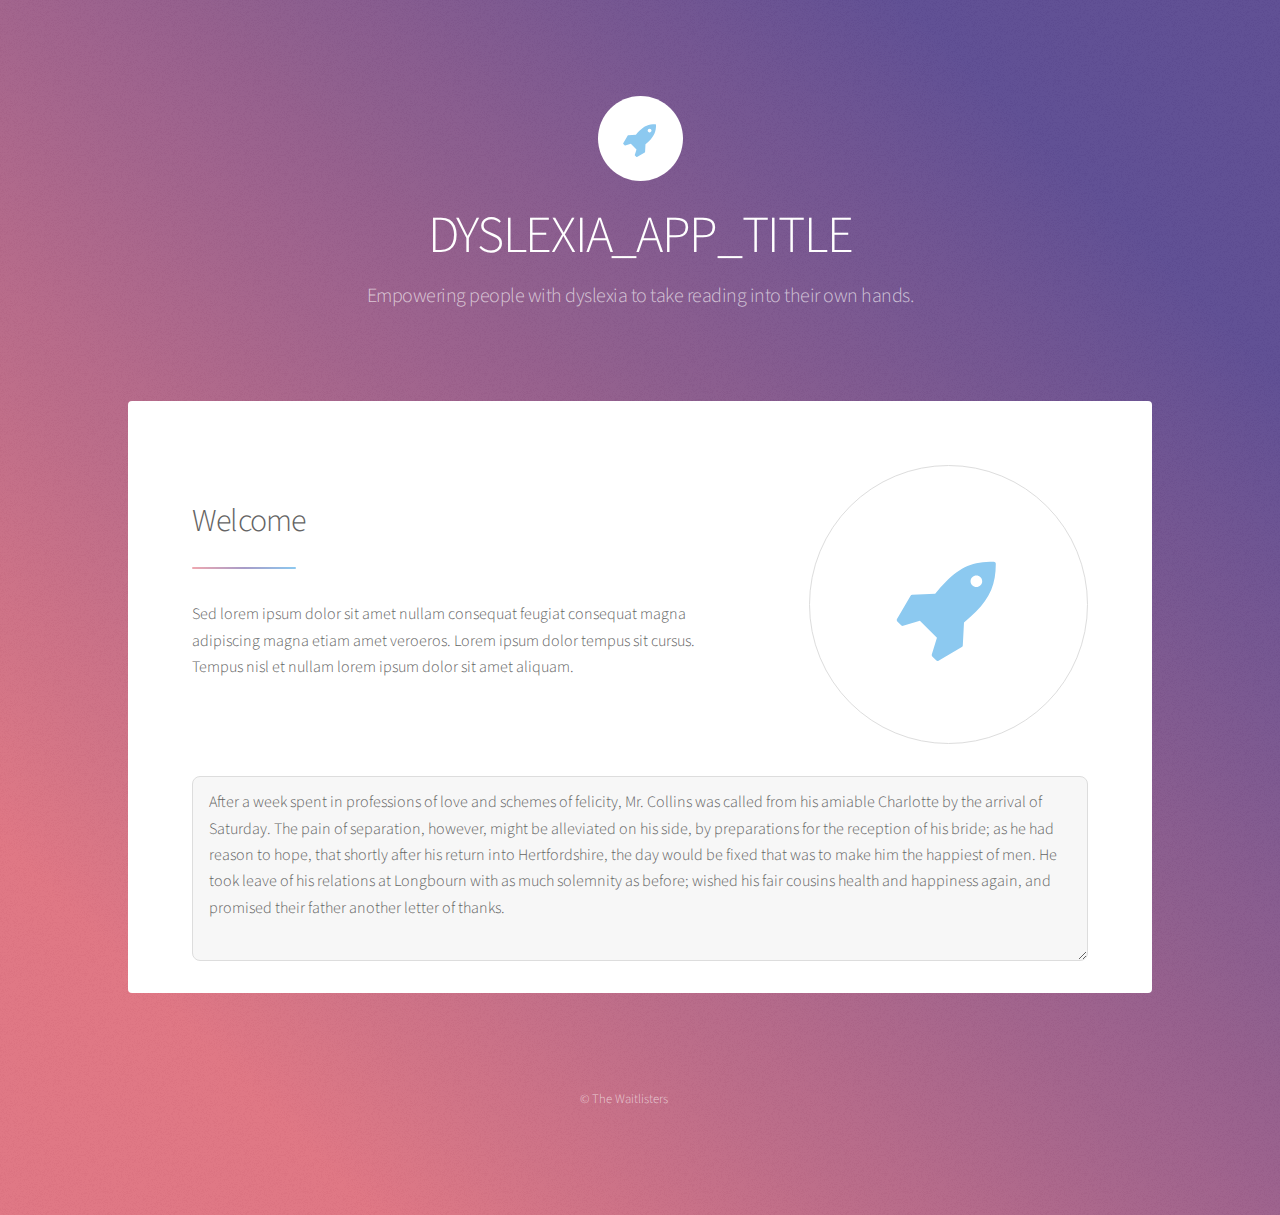
==== commit 7feb9764: "Hardcoded text from Pride and Prejudice" ====
--- a/app.html
+++ b/app.html
@@ -20,14 +20,14 @@
 					</header>
 
 				<!-- Nav -->
-					<nav id="nav">
+					<!-- <nav id="nav">
 						<ul>
 							<li><a href="#intro" class="active">Introduction</a></li>
 							<li><a href="#first">First Section</a></li>
 							<li><a href="#second">Second Section</a></li>
 							<li><a href="#cta">Get Started</a></li>
 						</ul>
-					</nav>
+					</nav> -->
 
 				<!-- Main -->
 					<div id="main">
@@ -49,7 +49,7 @@
 									<span class="image"><img src="images/logo.svg" alt="" /></span>
 								</div>
 								<div class="col-12">
-									<textarea name="demo-message" id="demo-message" placeholder="Enter your message" rows="6"></textarea>
+									<textarea name="demo-message" id="demo-message" placeholder="Enter your message" rows="6">After a week spent in professions of love and schemes of felicity, Mr. Collins was called from his amiable Charlotte by the arrival of Saturday. The pain of separation, however, might be alleviated on his side, by preparations for the reception of his bride; as he had reason to hope, that shortly after his return into Hertfordshire, the day would be fixed that was to make him the happiest of men. He took leave of his relations at Longbourn with as much solemnity as before; wished his fair cousins health and happiness again, and promised their father another letter of thanks.</textarea>
 								</div>
 							</section>
 
--- a/assets/css/main.css
+++ b/assets/css/main.css
@@ -3782,4 +3782,4 @@
 				max-width: 100%;
 			}
 
-		}+		}
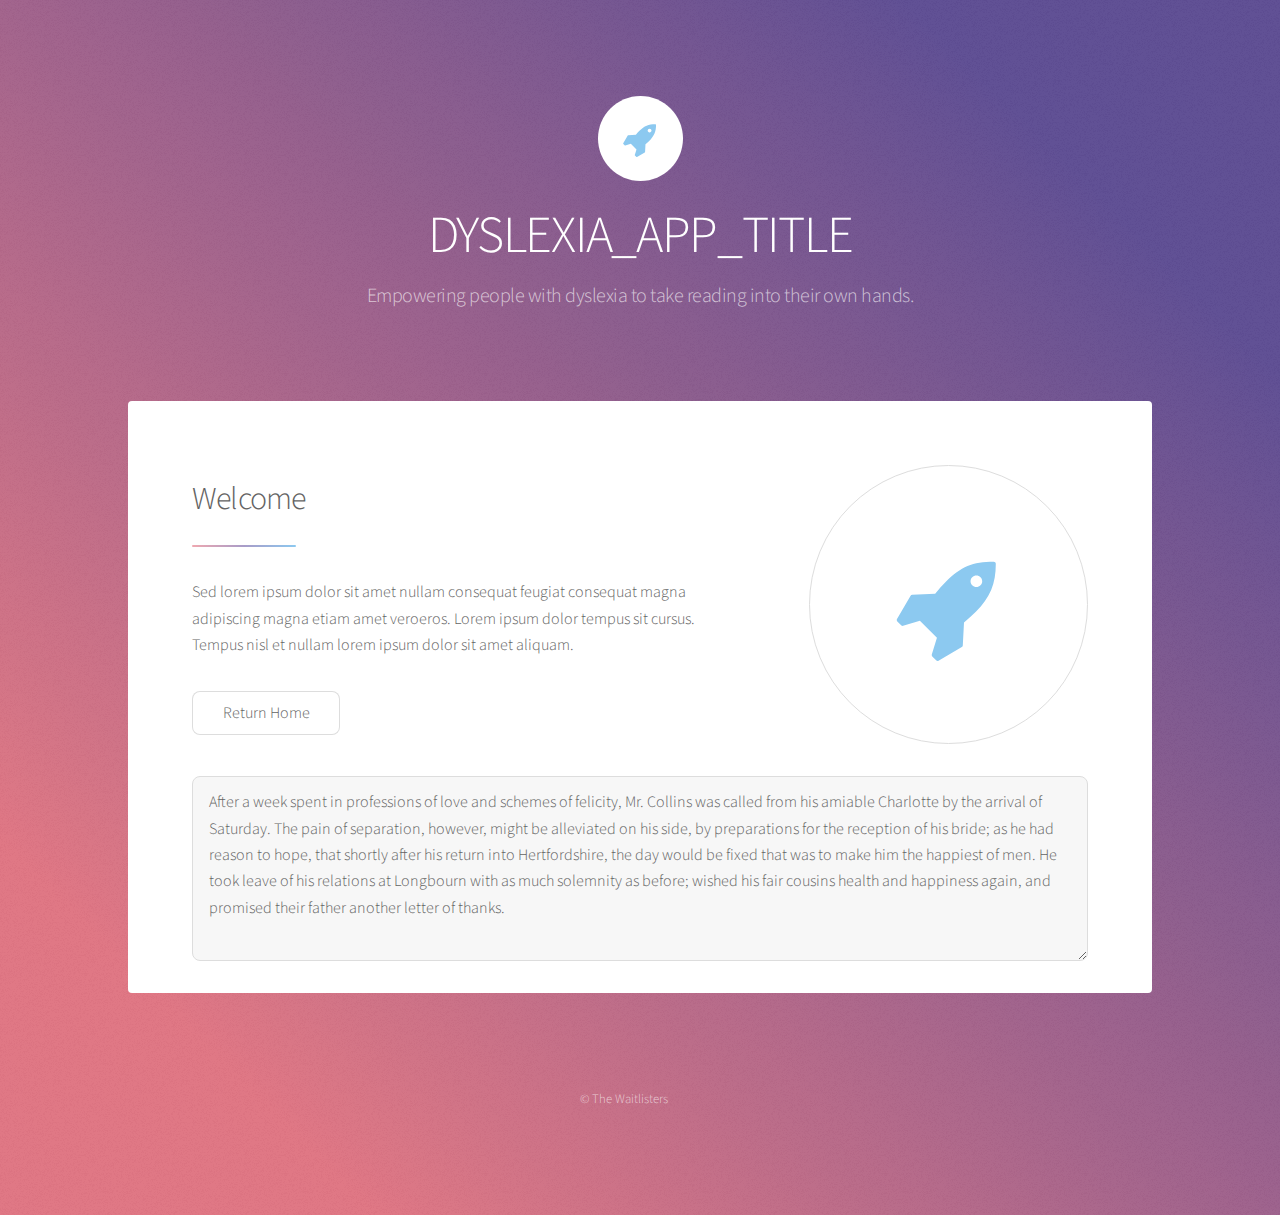
==== commit 5383072a: "Return home button" ====
--- a/app.html
+++ b/app.html
@@ -43,7 +43,7 @@
 										adipiscing magna etiam amet veroeros. Lorem ipsum dolor tempus sit cursus.
 										Tempus nisl et nullam lorem ipsum dolor sit amet aliquam.</p>
 										<ul class="actions">
-											<!-- <li><a href="generic.html" class="button">Learn More</a></li> -->
+											<li><a href="index.html" class="button">Return Home</a></li>
 										</ul>
 									</div>
 									<span class="image"><img src="images/logo.svg" alt="" /></span>
